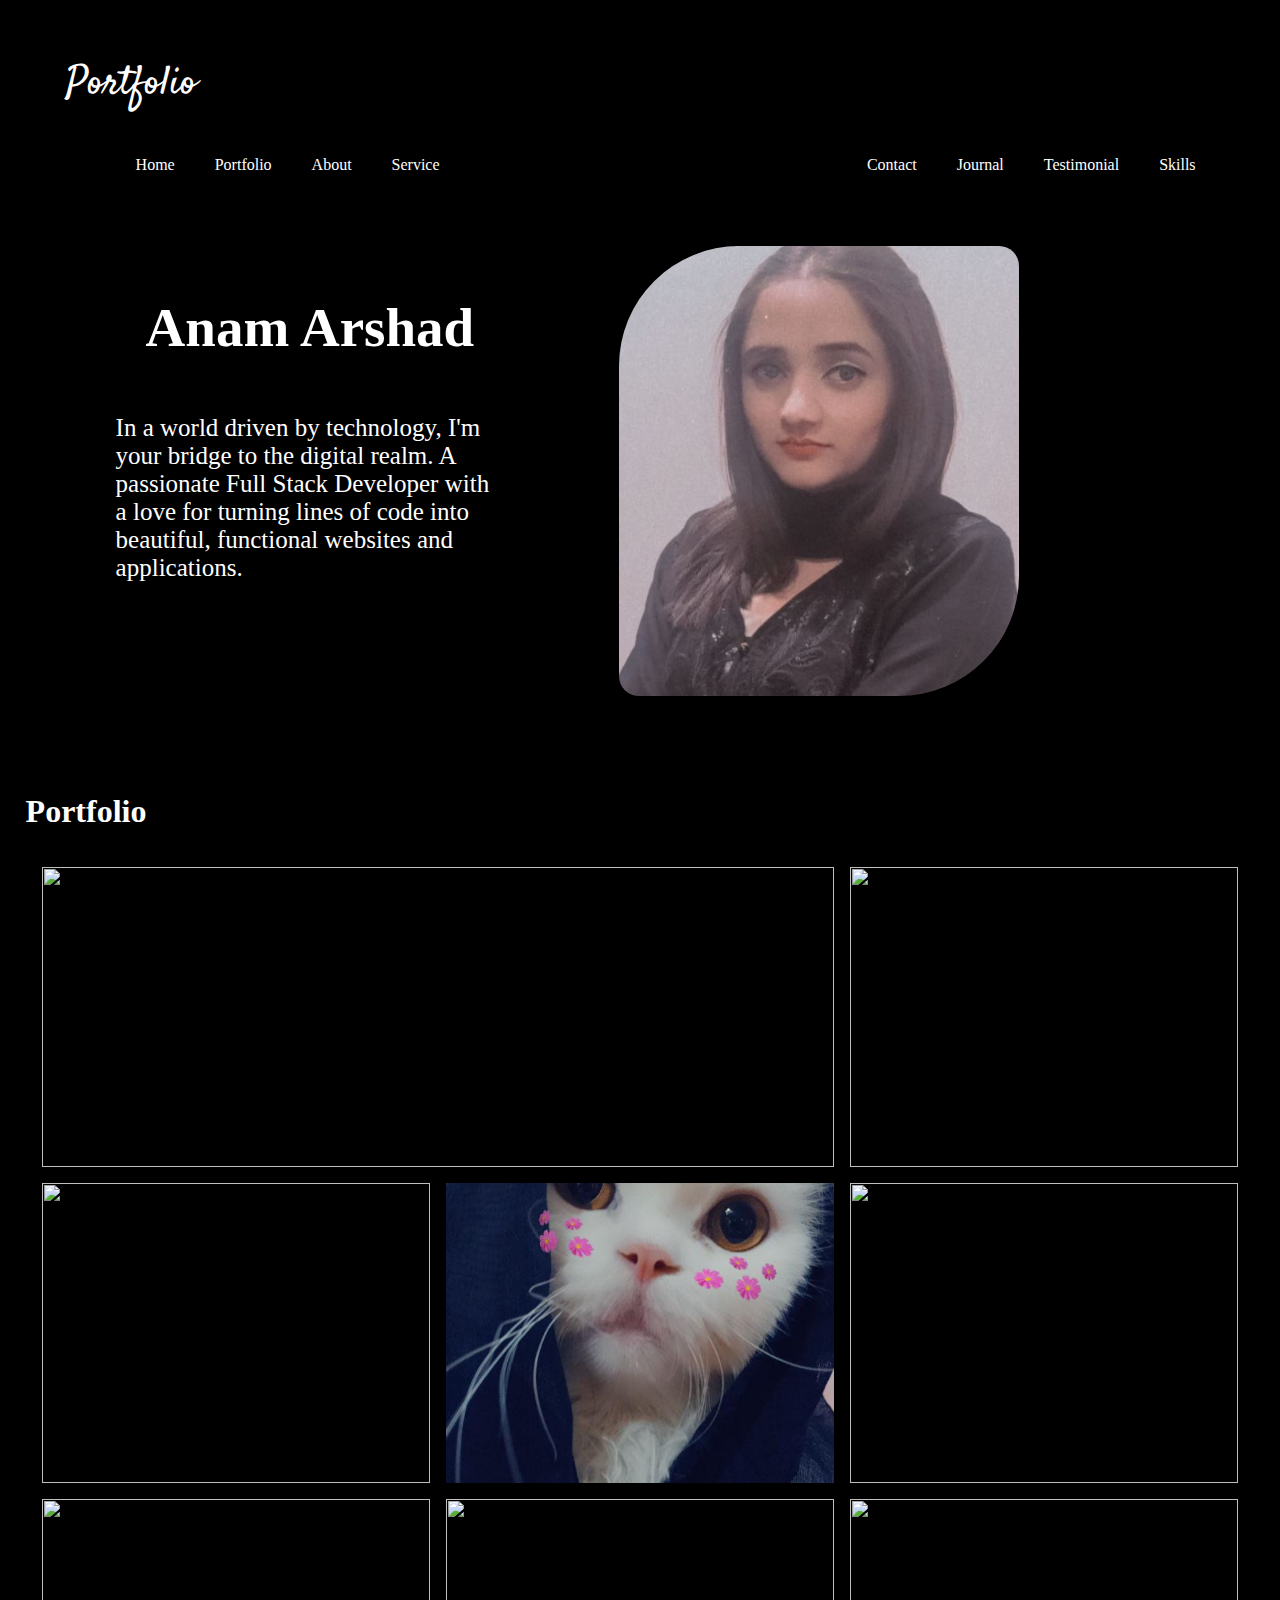
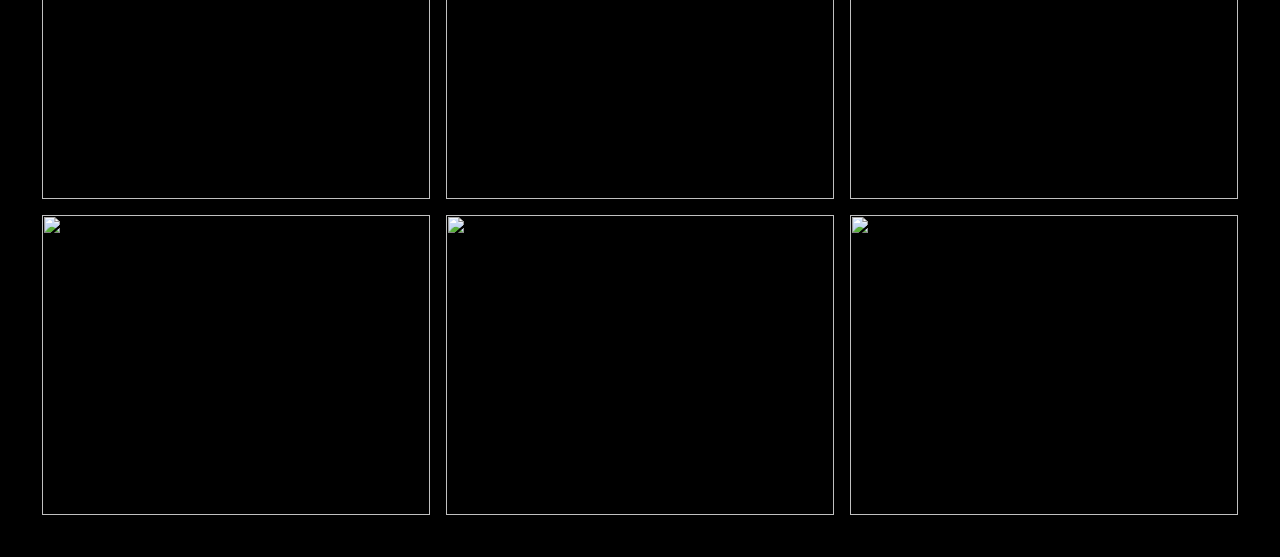
==== index.html @ c6c785f7 "portfolio" ====
<!DOCTYPE html>
<html lang="en">
<head>
    <meta charset="UTF-8">
    <meta name="viewport" content="width=device-width, initial-scale=1.0">
    <link rel="stylesheet" href="style.css">
    <title>Anam Portfolio</title>
   
    
    <script src="https://cdnjs.cloudflare.com/ajax/libs/gsap/3.9.0/gsap.min.js"></script>
    <script src="https://cdnjs.cloudflare.com/ajax/libs/gsap/3.9.0/MorphSVGPlugin.min.js"></script>
   <script src="https://cdn.jsdelivr.net/npm/gsap@3.12.2/dist/gsap.min.js">    </script>



    <script src="https://kit.fontawesome.com/fab72be913.js" crossorigin="anonymous"></script>
    
</head>
<header>
    <div class="Portfolio">
     Portfolio
     <br><br>
    </div>
    <br><br><br><br><br>
    
    <div class="topnav1">
     
     <a href="./index.html">Home</a>
     <a href="./Portfolio">Portfolio</a>
     <a href="./About">About</a>
     <a href="./Service">Service</a>
    </div>
    <div class="topnav2">
     <a href="./Skills">Skills</a>
     <a href="./Testimonial">Testimonial</a>
     <a href="./Journal">Journal</a>
     <a href="./Contact">Contact</a>
    </div>
 </header>
 <body style="background-color: black; margin: 2%;">
    <div class="intro" >
     <div>
         <strong><p class="intro-text">Anam Arshad</p></strong>
         
         <p class="intro-ptext">In a world driven by technology, I'm <br>
              your bridge to the digital realm. A <br> passionate 
             Full Stack Developer with <br>a love for turning lines of 
             code into <br>beautiful, functional websites and <br> applications.</p>
         
     </div>
     <div class="introimg">
         <img src="./images/pic.jpeg" alt="" width="400" height="450" class="rounded-corners">
            
         <br><br><br><br><br></div>
      

  </div>
  
  <div>
    <h1 style="color: white;">Portfolio</h1>
   <div  class="image-grid" >
    <img class="image-grid-col-2 image-grid-row-2" src="https://images.pexels.com/photos/14538750/pexels-photo-14538750.jpeg?auto=compress&cs=tinysrgb&w=1260&h=750&dpr=2" alt="">
    <img src="https://images.pexels.com/photos/18391462/pexels-photo-18391462/free-photo-of-snow-flight-man-bird.jpeg?auto=compress&cs=tinysrgb&w=1260&h=750&dpr=2" alt="">
    <img src="https://images.pexels.com/photos/4050405/pexels-photo-4050405.jpeg?auto=compress&cs=tinysrgb&w=600&lazy=load" alt="">
    <img src="./images/cat.jpg" alt="">
    <img src="https://images.pexels.com/photos/7394021/pexels-photo-7394021.jpeg?auto=compress&cs=tinysrgb&w=1260&h=750&dpr=2" alt="">
    <img src="https://images.pexels.com/photos/3847695/pexels-photo-3847695.jpeg?auto=compress&cs=tinysrgb&w=1260&h=750&dpr=2" alt="">
    <img src="https://images.pexels.com/photos/4792258/pexels-photo-4792258.jpeg?auto=compress&cs=tinysrgb&w=1260&h=750&dpr=2" alt="">

    <img src="https://images.pexels.com/photos/5240544/pexels-photo-5240544.jpeg?auto=compress&cs=tinysrgb&w=1260&h=750&dpr=2" alt="">

    <img src="https://images.pexels.com/photos/2450497/pexels-photo-2450497.jpeg?auto=compress&cs=tinysrgb&w=1260&h=750&dpr=2" alt="">
    <img src="https://images.pexels.com/photos/1337715/pexels-photo-1337715.jpeg?auto=compress&cs=tinysrgb&w=1260&h=750&dpr=2" alt="">
    
    <img src="https://images.pexels.com/photos/18509074/pexels-photo-18509074/free-photo-of-light-city-man-people.jpeg?auto=compress&cs=tinysrgb&w=1260&h=750&dpr=2" alt="">
  </div>
</div>
 </body>
 
</html>
---- style.css ----
@import url('https://fonts.googleapis.com/css2?family=IBM+Plex+Sans:wght@400;500;600;700&family=Open+Sans:ital,wght@1,300&family=Satisfy&display=swap');

.topnav1{
    float: left;
    padding-left: 90px;
    color: rgb(255, 255, 255);
}
.topnav2{
    float: right;
    padding-right: 90px;
    color: rgb(255, 255, 255);
}
header{
    position: absolute;
    width: 100%;
    margin: 0;
    padding-top: 30px;
}

.topnav1 a{
    float: left;
    padding: 10px 20px;
    color: white;
    text-decoration: none;
}
.topnav2 a{
    float: right;
    padding: 10px 20px;
    color: white;
    text-decoration: none;
}
/*
.topnav1 a:hover{
    box-shadow: inset 100px 0 0 0 #ffffff;
    color: rgb(0, 0, 0);
}
.topnav2 a:hover{
    box-shadow: inset 100px 0 0 0 #ffffff;
    color: rgb(255, 255, 255);
}*/
a{
    position: relative;
}
a::before {
    content: '';
    position: absolute;
    width: 100%;
    height: 4px;
    border-radius: 4px;
    background-color: #ffffff;
    bottom: 0;
    left: 0;
    transform-origin: right;
    transform: scaleX(0);
    transition: transform .3s ease-in-out;
  }

a:hover::before {
  transform-origin: left;
  transform: scaleX(1);
}
.Portfolio{
    font-family: 'Satisfy', cursive;
    font-size: 40px;
    position: absolute;
    padding-left: 40px;
    color: rgb(255, 255, 255);
}
.intro{
    background-color: rgb(0, 0, 0);
    display: flex;
    background-size: cover;    
}
.intro-text{
text-align: left;
font-size: 55px;
color: white;
margin-top: 270px;
padding-left: 120px;
justify-items: left;
justify-content: left;
}
.intro-ptext{
    text-align: left;
    font-size: 25px;
    color: white;
    padding-left: 90px;
    justify-items: left;
    justify-content: left;
    }

.introimg{   
    justify-items: right;
    justify-content: right;
    margin-top: 220px;
    padding-right: 10px;
    padding-left: 130px;
   }
img.rounded-corners {
    border-radius: 120px 20px 120px 20px;
  }
  .introimg:hover{
    transform: scale(0.5);
    transition: 3s;
}
.image-grid{
    --gap: 16px;
    --num-cols: 3;
    --row-height: 300px;

    box-sizing: border-box;
    padding: var(--gap);

    display: grid;
    grid-template-columns: repeat(var(--num-cols), 1fr);
    grid-auto-rows: var(--row-height);
    gap: var(--gap);
}
.image-grid > img {
    width: 100%;
    height: 100%;
    object-fit: cover;
}
.image-grid-col-2{
    grid-column: span 2;
}
.image-grid-row-2{
    grid-column: span 2;
}
.image-grid-col-2:hover{
    transform: scale(1.1);
    transition: 3s;
 } 
.image-grid-row-2:hover{
    transform: scale(1.1);
    transition: 3s;
 } 

@media screen and (max-width: 1024px) {
   .image-grid {
        --num-cols: 2;
        --row-height: 200px;
    }
}
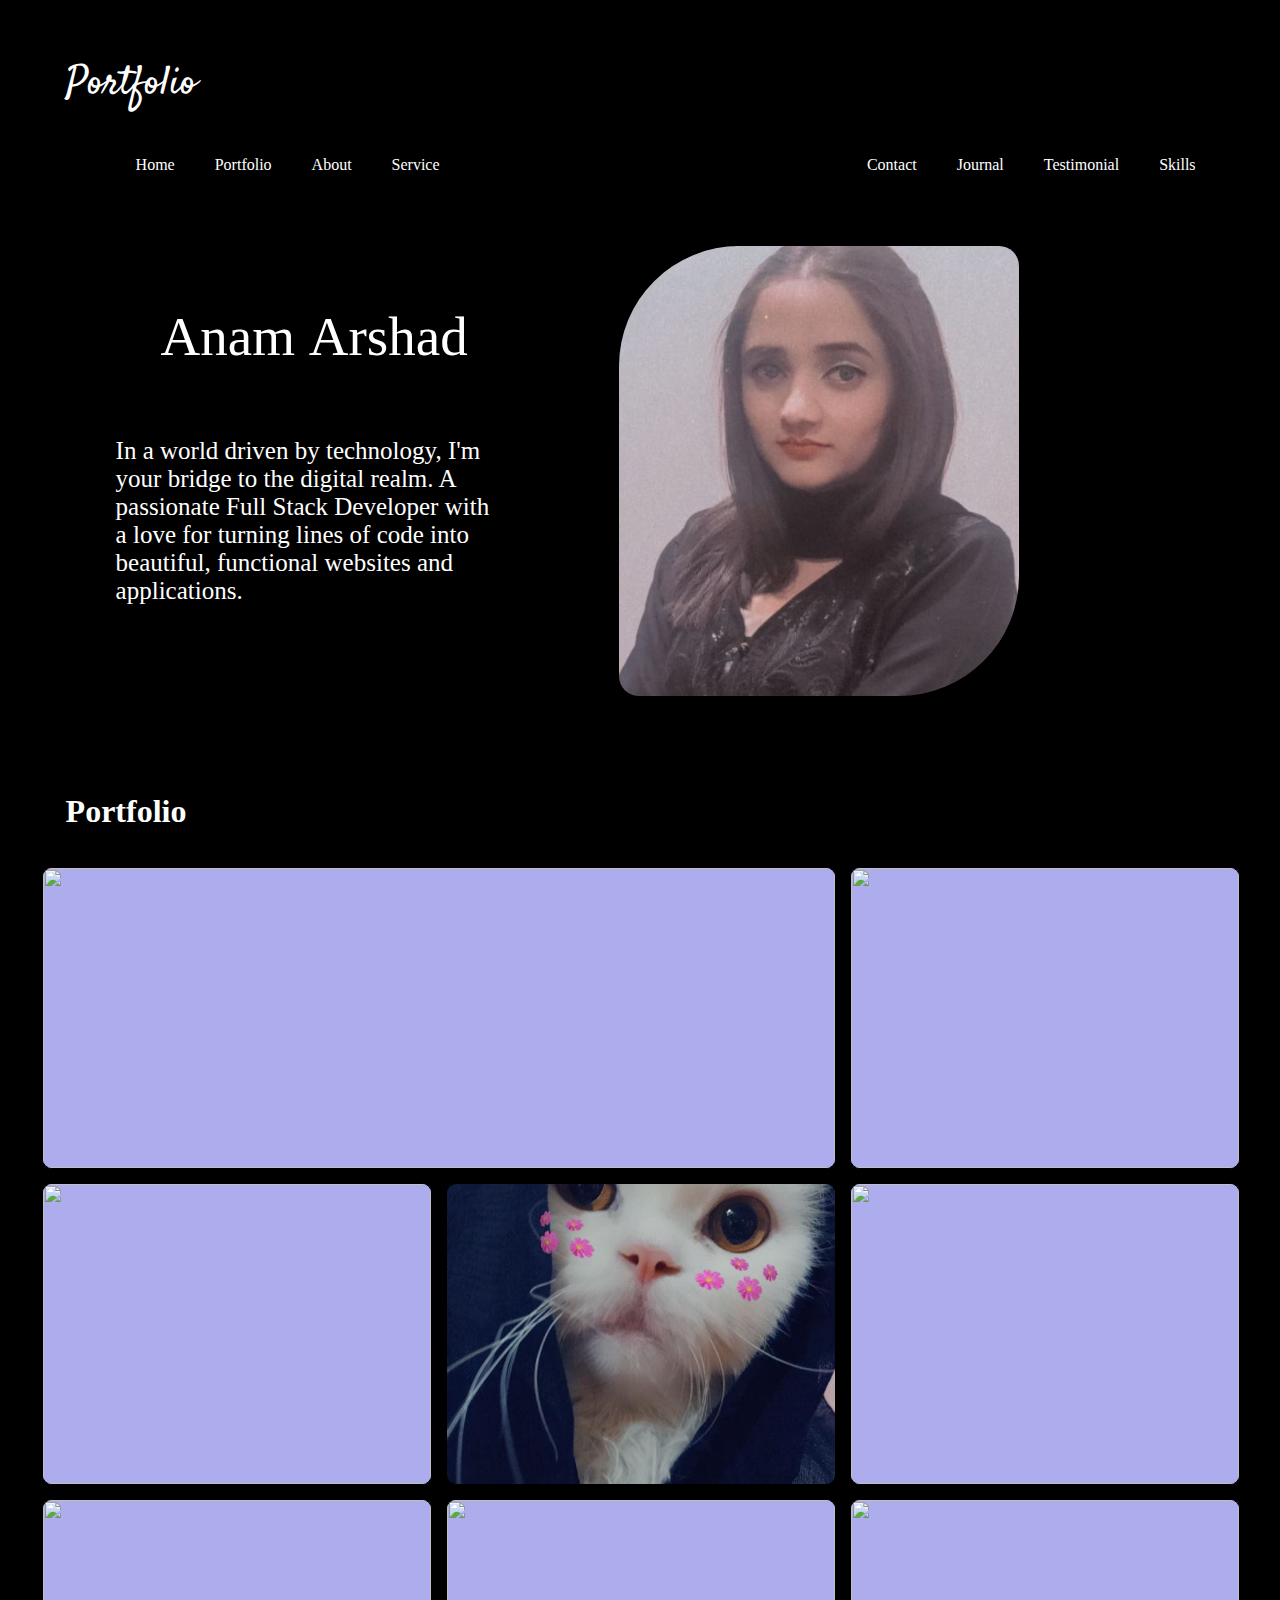
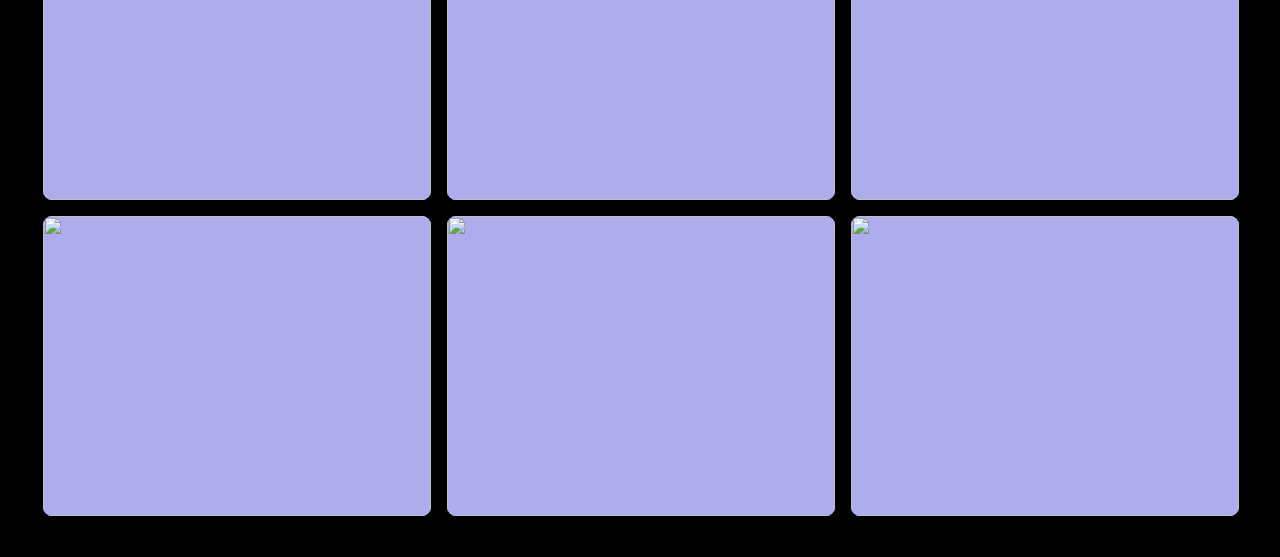
==== commit 7f174b02: "pportfolio" ====
--- a/index.html
+++ b/index.html
@@ -6,9 +6,8 @@
     <link rel="stylesheet" href="style.css">
     <title>Anam Portfolio</title>
    
-    
+    <script src="https://cdnjs.cloudflare.com/ajax/libs/animejs/2.0.2/anime.min.js"></script>
     <script src="https://cdnjs.cloudflare.com/ajax/libs/gsap/3.9.0/gsap.min.js"></script>
-    <script src="https://cdnjs.cloudflare.com/ajax/libs/gsap/3.9.0/MorphSVGPlugin.min.js"></script>
    <script src="https://cdn.jsdelivr.net/npm/gsap@3.12.2/dist/gsap.min.js">    </script>
 
 
@@ -40,9 +39,14 @@
  <body style="background-color: black; margin: 2%;">
     <div class="intro" >
      <div>
-         <strong><p class="intro-text">Anam Arshad</p></strong>
-         
-         <p class="intro-ptext">In a world driven by technology, I'm <br>
+      <br><br><br><br><br><br><br><br><br><br><br><br>
+                 <h1 class="ml9">
+          <span class="text-wrapper">
+            <span class="mainheading" style="color: white;">Anam Arshad</span>
+          </span>
+        </h1>
+        
+         <p class="ml3">In a world driven by technology, I'm <br>
               your bridge to the digital realm. A <br> passionate 
              Full Stack Developer with <br>a love for turning lines of 
              code into <br>beautiful, functional websites and <br> applications.</p>
@@ -57,24 +61,28 @@
   </div>
   
   <div>
-    <h1 style="color: white;">Portfolio</h1>
+    <h1>Portfolio</h1>
    <div  class="image-grid" >
-    <img class="image-grid-col-2 image-grid-row-2" src="https://images.pexels.com/photos/14538750/pexels-photo-14538750.jpeg?auto=compress&cs=tinysrgb&w=1260&h=750&dpr=2" alt="">
-    <img src="https://images.pexels.com/photos/18391462/pexels-photo-18391462/free-photo-of-snow-flight-man-bird.jpeg?auto=compress&cs=tinysrgb&w=1260&h=750&dpr=2" alt="">
-    <img src="https://images.pexels.com/photos/4050405/pexels-photo-4050405.jpeg?auto=compress&cs=tinysrgb&w=600&lazy=load" alt="">
-    <img src="./images/cat.jpg" alt="">
-    <img src="https://images.pexels.com/photos/7394021/pexels-photo-7394021.jpeg?auto=compress&cs=tinysrgb&w=1260&h=750&dpr=2" alt="">
-    <img src="https://images.pexels.com/photos/3847695/pexels-photo-3847695.jpeg?auto=compress&cs=tinysrgb&w=1260&h=750&dpr=2" alt="">
-    <img src="https://images.pexels.com/photos/4792258/pexels-photo-4792258.jpeg?auto=compress&cs=tinysrgb&w=1260&h=750&dpr=2" alt="">
+    <img class="image-grid-col-2 image-grid-row-2 imgp" src="https://images.pexels.com/photos/14538750/pexels-photo-14538750.jpeg?auto=compress&cs=tinysrgb&w=1260&h=750&dpr=2" alt="">
+    <img class="imgp" src="https://images.pexels.com/photos/18391462/pexels-photo-18391462/free-photo-of-snow-flight-man-bird.jpeg?auto=compress&cs=tinysrgb&w=1260&h=750&dpr=2" alt="">
+    <img class="imgp" src="//images.pexels.com/photos/4050405/pexels-photo-4050405.jpeg?auto=compress&cs=tinysrgb&w=600&lazy=load" alt="">
+    <img class="imgp" src="./images/cat.jpg" alt="">
+    <img class="imgp" src="https://images.pexels.com/photos/7394021/pexels-photo-7394021.jpeg?auto=compress&cs=tinysrgb&w=1260&h=750&dpr=2" alt="">
+    <img class="imgp" src="https://images.pexels.com/photos/3847695/pexels-photo-3847695.jpeg?auto=compress&cs=tinysrgb&w=1260&h=750&dpr=2" alt="">
+    <img class="imgp" src="https://images.pexels.com/photos/4792258/pexels-photo-4792258.jpeg?auto=compress&cs=tinysrgb&w=1260&h=750&dpr=2" alt="">
 
-    <img src="https://images.pexels.com/photos/5240544/pexels-photo-5240544.jpeg?auto=compress&cs=tinysrgb&w=1260&h=750&dpr=2" alt="">
+    <img class="imgp" src="https://images.pexels.com/photos/5240544/pexels-photo-5240544.jpeg?auto=compress&cs=tinysrgb&w=1260&h=750&dpr=2" alt="">
 
-    <img src="https://images.pexels.com/photos/2450497/pexels-photo-2450497.jpeg?auto=compress&cs=tinysrgb&w=1260&h=750&dpr=2" alt="">
-    <img src="https://images.pexels.com/photos/1337715/pexels-photo-1337715.jpeg?auto=compress&cs=tinysrgb&w=1260&h=750&dpr=2" alt="">
+    <img class="imgp" src="https://images.pexels.com/photos/2450497/pexels-photo-2450497.jpeg?auto=compress&cs=tinysrgb&w=1260&h=750&dpr=2" alt="">
+    <img class="imgp" src="https://images.pexels.com/photos/1337715/pexels-photo-1337715.jpeg?auto=compress&cs=tinysrgb&w=1260&h=750&dpr=2" alt="">
     
-    <img src="https://images.pexels.com/photos/18509074/pexels-photo-18509074/free-photo-of-light-city-man-people.jpeg?auto=compress&cs=tinysrgb&w=1260&h=750&dpr=2" alt="">
+    <img class="imgp" src="https://images.pexels.com/photos/18509074/pexels-photo-18509074/free-photo-of-light-city-man-people.jpeg?auto=compress&cs=tinysrgb&w=1260&h=750&dpr=2" alt="">
   </div>
 </div>
+
+
+<script src="./js.js"></script>
+
  </body>
  
 </html>--- a/style.css
+++ b/style.css
@@ -71,22 +71,15 @@
     display: flex;
     background-size: cover;    
 }
-.intro-text{
-text-align: left;
-font-size: 55px;
-color: white;
-margin-top: 270px;
-padding-left: 120px;
-justify-items: left;
-justify-content: left;
-}
-.intro-ptext{
+
+.ml3{
     text-align: left;
     font-size: 25px;
     color: white;
     padding-left: 90px;
     justify-items: left;
     justify-content: left;
+    
     }
 
 .introimg{   
@@ -100,7 +93,7 @@
     border-radius: 120px 20px 120px 20px;
   }
   .introimg:hover{
-    transform: scale(0.5);
+    transform: scale(0.87);
     transition: 3s;
 }
 .image-grid{
@@ -127,18 +120,54 @@
 .image-grid-row-2{
     grid-column: span 2;
 }
-.image-grid-col-2:hover{
-    transform: scale(1.1);
-    transition: 3s;
- } 
-.image-grid-row-2:hover{
-    transform: scale(1.1);
-    transition: 3s;
- } 
 
 @media screen and (max-width: 1024px) {
    .image-grid {
         --num-cols: 2;
         --row-height: 200px;
     }
-}+}
+.imgp{
+    transition: transform .2s;
+    width:50px;
+    height:50px;
+    margin:0 auto;
+    background-color: rgb(173, 173, 237);
+    border-radius: 10px;
+    border: 1px solid black;
+}
+.imgp:hover{
+    transform:scale(1.3);
+}
+h1{
+    padding-left: 40px;
+    color: white;
+}
+.ml9 {
+    position: relative;
+    font-weight: 200;
+    font-size: 4em;
+  }
+  
+  .ml9 .text-wrapper {
+    position: relative;
+    display: inline-block;
+    padding-top: 0.2em;
+    padding-right: 0.05em;
+    padding-bottom: 0.1em;
+    overflow: hidden;
+  }
+  .mainheading{
+    text-align: left;
+font-size: 55px;
+color: white;
+margin-top: 270px;
+padding-left: 95px;
+justify-items: left;
+justify-content: left;
+  }
+  .ml9 .letter {
+    transform-origin: 50% 100%;
+    display: inline-block;
+    line-height: 1em;
+  }
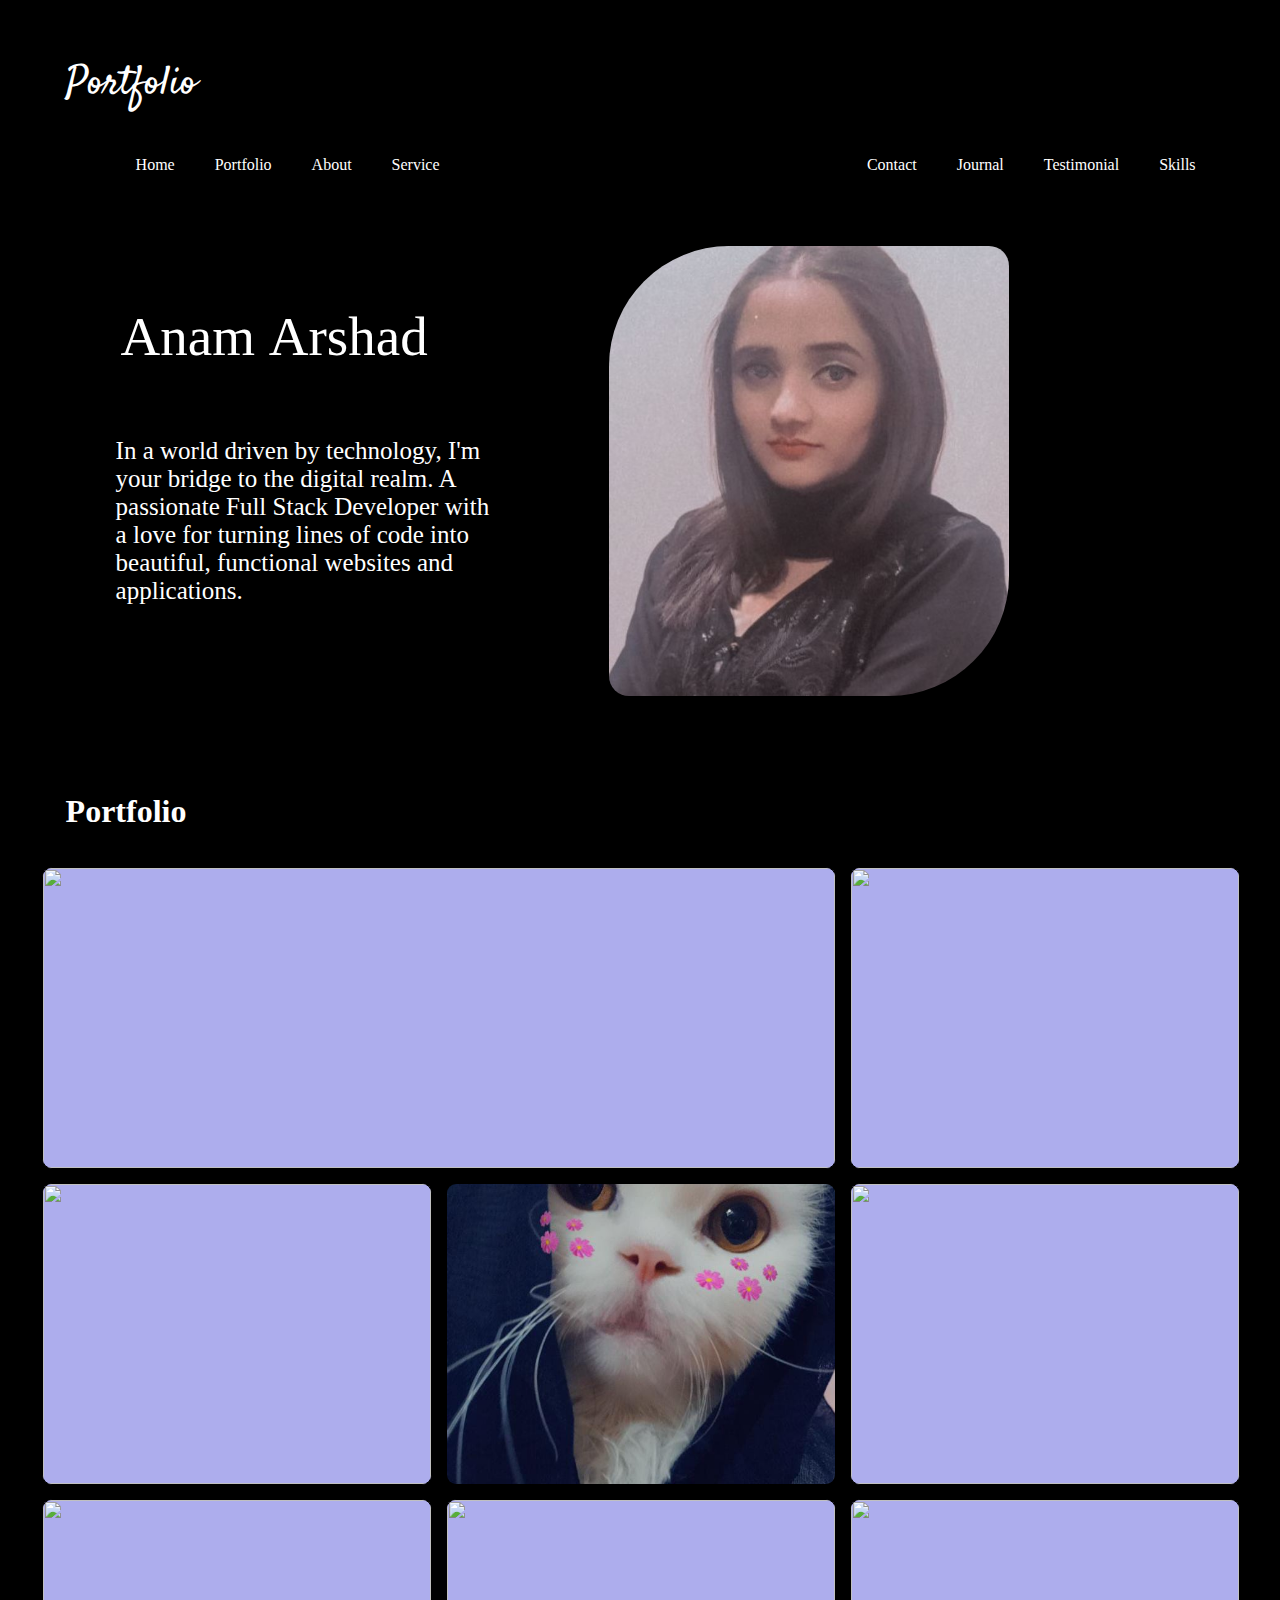
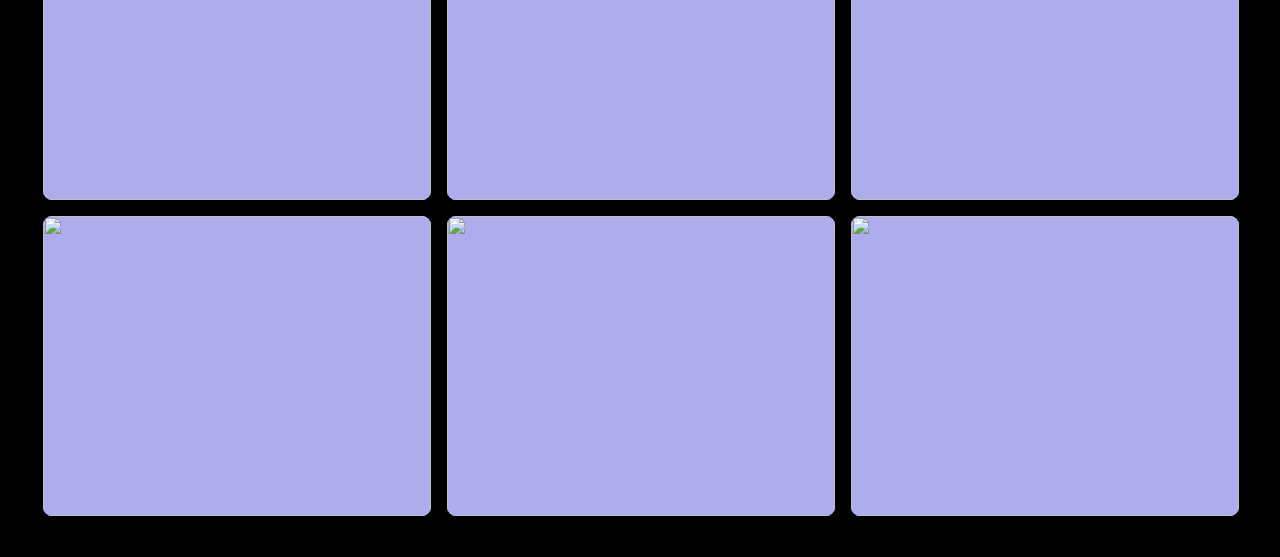
==== commit 90440e75: "pportfolio" ====
--- a/index.html
+++ b/index.html
@@ -16,9 +16,15 @@
     
 </head>
 <header>
+  <div class="ml4 Portfolio">
+    <span class="letters letters-1">Portfolio</span>
+   
+  </div>
+ 
     <div class="Portfolio">
      Portfolio
      <br><br>
+     
     </div>
     <br><br><br><br><br>
     
@@ -42,7 +48,7 @@
       <br><br><br><br><br><br><br><br><br><br><br><br>
                  <h1 class="ml9">
           <span class="text-wrapper">
-            <span class="mainheading" style="color: white;">Anam Arshad</span>
+           <strong><span class="mainheading" style="color: white;">Anam Arshad</span></strong>
           </span>
         </h1>
         
@@ -61,7 +67,7 @@
   </div>
   
   <div>
-    <h1>Portfolio</h1>
+    <h1 style="padding-left: 40px; color: white;">Portfolio</h1>
    <div  class="image-grid" >
     <img class="image-grid-col-2 image-grid-row-2 imgp" src="https://images.pexels.com/photos/14538750/pexels-photo-14538750.jpeg?auto=compress&cs=tinysrgb&w=1260&h=750&dpr=2" alt="">
     <img class="imgp" src="https://images.pexels.com/photos/18391462/pexels-photo-18391462/free-photo-of-snow-flight-man-bird.jpeg?auto=compress&cs=tinysrgb&w=1260&h=750&dpr=2" alt="">
--- a/style.css
+++ b/style.css
@@ -86,14 +86,14 @@
     justify-items: right;
     justify-content: right;
     margin-top: 220px;
-    padding-right: 10px;
-    padding-left: 130px;
+    padding-right: 40px;
+    padding-left: 120px;
    }
 img.rounded-corners {
     border-radius: 120px 20px 120px 20px;
   }
   .introimg:hover{
-    transform: scale(0.87);
+    transform: scale(0.5);
     transition: 3s;
 }
 .image-grid{
@@ -139,10 +139,7 @@
 .imgp:hover{
     transform:scale(1.3);
 }
-h1{
-    padding-left: 40px;
-    color: white;
-}
+
 .ml9 {
     position: relative;
     font-weight: 200;
@@ -171,3 +168,19 @@
     display: inline-block;
     line-height: 1em;
   }
+/*portfolio design*/
+
+
+.ml4 {
+    .ml4 {
+        position: relative;
+        font-weight: 900;
+        font-size: 4.5em;
+      }
+  }
+  .ml4 .letters {
+    position: absolute;
+    margin: auto;
+    opacity: 0; 
+  }
+  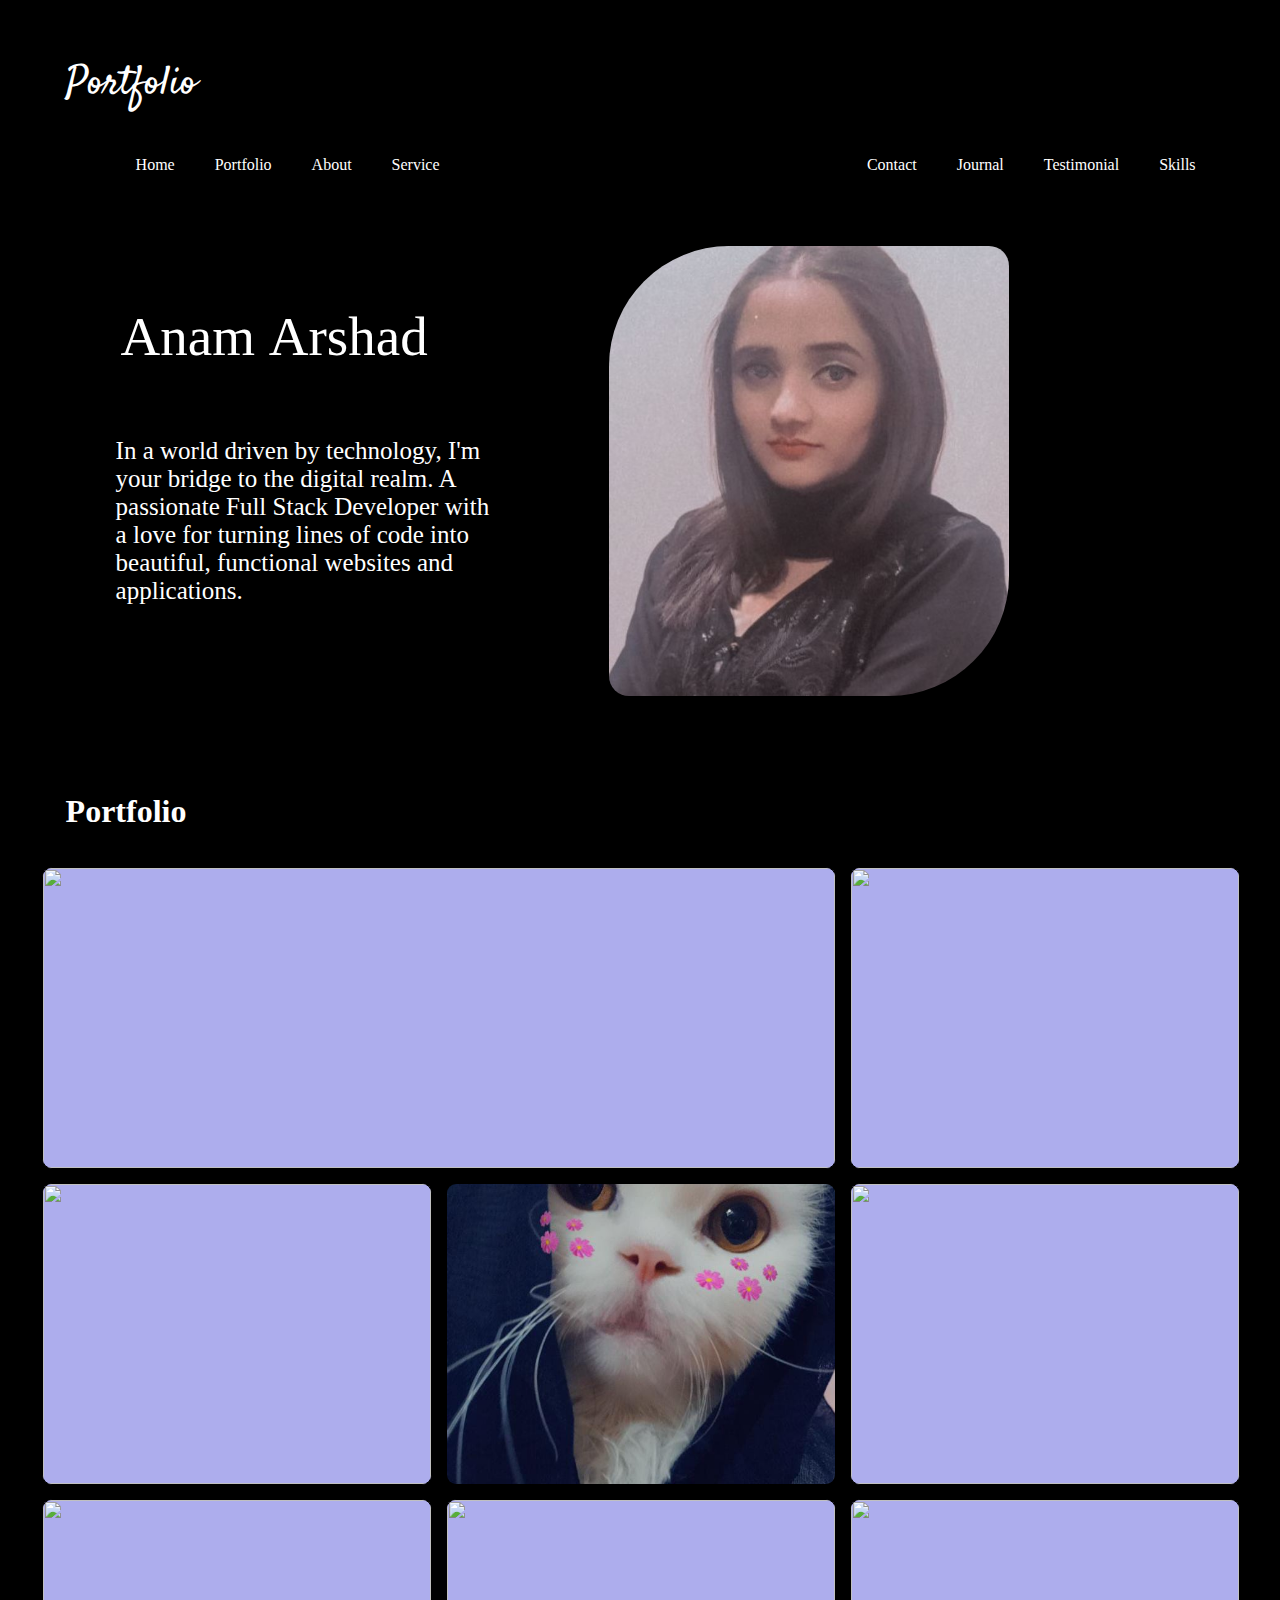
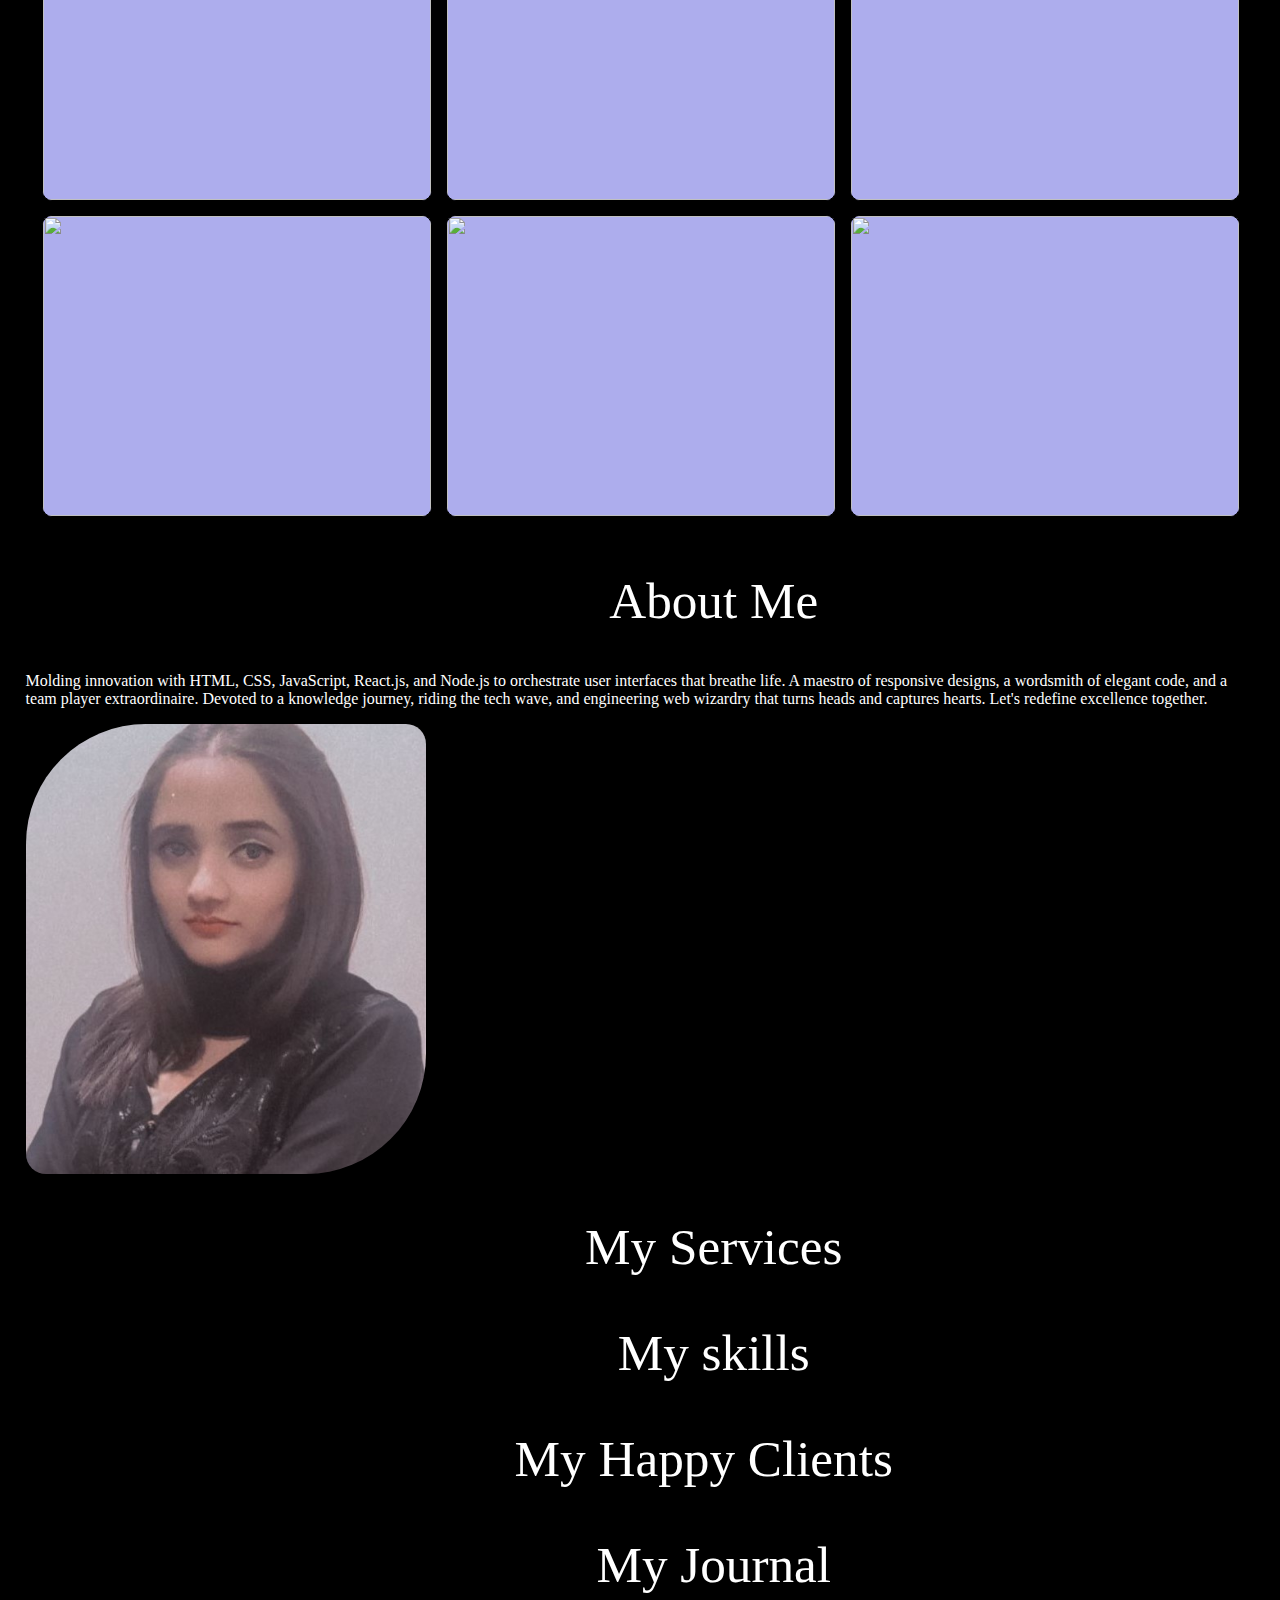
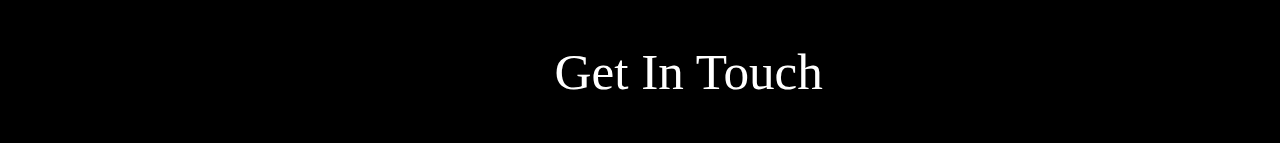
==== commit 72ac3769: "pportfolio" ====
--- a/index.html
+++ b/index.html
@@ -13,15 +13,16 @@
 
 
     <script src="https://kit.fontawesome.com/fab72be913.js" crossorigin="anonymous"></script>
+  
     
 </head>
 <header>
-  <div class="ml4 Portfolio">
+  <div class="ml4 Portfolioheader">
     <span class="letters letters-1">Portfolio</span>
    
   </div>
  
-    <div class="Portfolio">
+    <div class="Portfolioheader">
      Portfolio
      <br><br>
      
@@ -31,8 +32,9 @@
     <div class="topnav1">
      
      <a href="./index.html">Home</a>
-     <a href="./Portfolio">Portfolio</a>
-     <a href="./About">About</a>
+     <a href="./portfolio.html" target="_blank">Portfolio</a>
+     <a href="./index.html#about">About</a>
+
      <a href="./Service">Service</a>
     </div>
     <div class="topnav2">
@@ -62,12 +64,10 @@
          <img src="./images/pic.jpeg" alt="" width="400" height="450" class="rounded-corners">
             
          <br><br><br><br><br></div>
-      
-
   </div>
   
   <div>
-    <h1 style="padding-left: 40px; color: white;">Portfolio</h1>
+    <h1 id="portfolio">Portfolio</h1>
    <div  class="image-grid" >
     <img class="image-grid-col-2 image-grid-row-2 imgp" src="https://images.pexels.com/photos/14538750/pexels-photo-14538750.jpeg?auto=compress&cs=tinysrgb&w=1260&h=750&dpr=2" alt="">
     <img class="imgp" src="https://images.pexels.com/photos/18391462/pexels-photo-18391462/free-photo-of-snow-flight-man-bird.jpeg?auto=compress&cs=tinysrgb&w=1260&h=750&dpr=2" alt="">
@@ -85,7 +85,68 @@
     <img class="imgp" src="https://images.pexels.com/photos/18509074/pexels-photo-18509074/free-photo-of-light-city-man-people.jpeg?auto=compress&cs=tinysrgb&w=1260&h=750&dpr=2" alt="">
   </div>
 </div>
+<div id="about">
+  <h1 class="ml14">
+    <span class="text-wrapper">
+      <span class="aboutheading">About Me</span>
+      <span class="line"></span>
+    </span>
+  </h1>     
+</div>
+<p class="aboutpara">Molding innovation with HTML, CSS, JavaScript, React.js, and Node.js to orchestrate user interfaces that breathe life. A 
+  maestro of responsive designs, a wordsmith of elegant code, and a team player extraordinaire. Devoted to a knowledge 
+  journey, riding the tech wave, and engineering web wizardry that turns heads and captures hearts. Let's redefine 
+  excellence together.
+  </p>
+    <img src="./images/pic.jpeg" alt="" width="400" height="450" class="rounded-corners">
+       
+<div>
 
+  </div>   
+<div id="services">
+  <h1 class="ml14">
+    <span class="text-wrapper">
+      <span class="aboutheading">My Services</span>
+      <span class="line"></span>
+    </span>
+  </h1>
+</div>
+
+<div id="skills">
+  <h1 class="ml14">
+    <span class="text-wrapper">
+      <span class="aboutheading">My skills</span>
+      <span class="line"></span>
+    </span>
+  </h1>
+</div>
+
+<div id="testimonials">
+  <h1 class="ml14">
+    <span class="text-wrapper">
+      <span class="aboutheading">My Happy Clients</span>
+      <span class="line"></span>
+    </span>
+  </h1>
+</div>
+
+<div id="journal">
+  <h1 class="ml14">
+    <span class="text-wrapper">
+      <span class="aboutheading">My Journal</span>
+      <span class="line"></span>
+    </span>
+  </h1>
+</div>
+
+<div id="contact">
+  <h1 class="ml14">
+    <span class="text-wrapper">
+      <span class="aboutheading">Get In Touch</span>
+      <span class="line"></span>
+    </span>
+  </h1>
+</div>
 
 <script src="./js.js"></script>
 
--- a/style.css
+++ b/style.css
@@ -29,6 +29,7 @@
     color: white;
     text-decoration: none;
 }
+
 /*
 .topnav1 a:hover{
     box-shadow: inset 100px 0 0 0 #ffffff;
@@ -59,7 +60,7 @@
   transform-origin: left;
   transform: scaleX(1);
 }
-.Portfolio{
+.Portfolioheader{
     font-family: 'Satisfy', cursive;
     font-size: 40px;
     position: absolute;
@@ -88,13 +89,16 @@
     margin-top: 220px;
     padding-right: 40px;
     padding-left: 120px;
-   }
+    }
 img.rounded-corners {
     border-radius: 120px 20px 120px 20px;
   }
   .introimg:hover{
     transform: scale(0.5);
     transition: 3s;
+}
+#portfolio{
+    padding-left: 40px; color: white;
 }
 .image-grid{
     --gap: 16px;
@@ -183,4 +187,60 @@
     margin: auto;
     opacity: 0; 
   }
-  +  /*for about*/
+  #about, #services,#skills,#journal{
+    color: white;
+    justify-content: center;
+    justify-items: center;
+    padding-left: 450px;
+    padding-right: 300px;
+
+  }
+  #testimonials{
+    color: white;
+    justify-content: center;
+    justify-items: center;
+    padding-left: 380px;
+    padding-right: 250px;
+
+  }
+  #contact{
+    color: white;
+    justify-content: center;
+    justify-items: center;
+    padding-left: 400px;
+    padding-right: 300px;
+
+  }
+  .ml14 {
+    font-weight: 200;
+    font-size: 3.2em;
+  }
+  
+  .ml14 .text-wrapper {
+    position: relative;
+    display: inline-block;
+    padding-top: 0.1em;
+    padding-right: 0.05em;
+    padding-bottom: 0.15em;
+  }
+  
+  .ml14 .line {
+    opacity: 0;
+    position: absolute;
+    left: 0;
+    height: 2px;
+    width: 100%;
+    background-color: #fff;
+    transform-origin: 100% 100%;
+    bottom: 0;
+  }
+  
+  .ml14 .letter {
+    display: inline-block;
+    line-height: 1em;
+  }
+  .aboutpara{
+    color: #fff;
+    
+  }